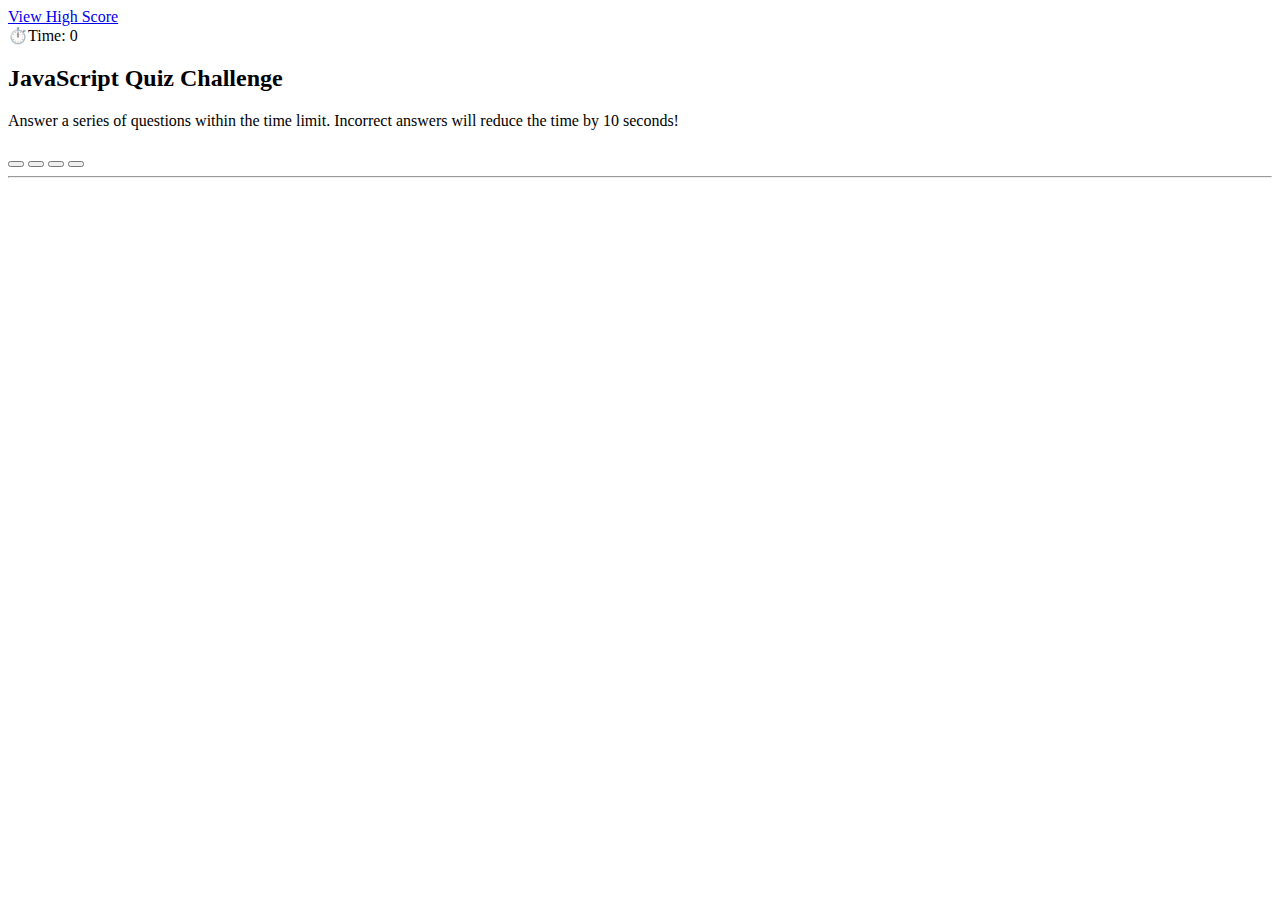
==== index.html @ 651bf3c4 "html commit" ====
<!DOCTYPE html>
<html lang="en">

<head>
    <meta charset="UTF-8">
    <meta name="viewport" content="width=device-width, initial-scale=1.0">
    <title>JavaScript Code Quiz</title>
</head>

<body>
    <section id="container">

        <header>
            <a id="viewHighScore" href="assets/highscore.html"> View High Score</a>
            <div id="timer">⏱️Time: <span id="timeLeft">0</span></div>
        </header>

        <main>
            <div id="start">
                <h2 id="title">JavaScript Quiz Challenge</h2>
                <p>Answer a series of questions within the time limit. Incorrect answers will reduce the time by 10
                    seconds!</p>
            </div>
        </main>

        <section id="question-container">
            <h2 id="question"></h2>
            <div id="options">
                <button id="option0" class="option-btn"></button>
                <button id="option1" class="option-btn"></button>
                <button id="option2" class="option-btn"></button>
                <button id="option3" class="option-btn"></button>
                <hr>
                <p id="answer-check"></p>
            </div>
        </section>

        <section hidden id="summary">
            <h2>All done! Your final score is <span id="score"></span> !</h2>
            <form action="assets/highscore.html"></form>
            <label for="initials">Enter your initials:</label>
            <input type="text" id="intials">
            <button id="submit-btn" class="btn">Submit</button>
        </section>
    </section>
</body>

</html>
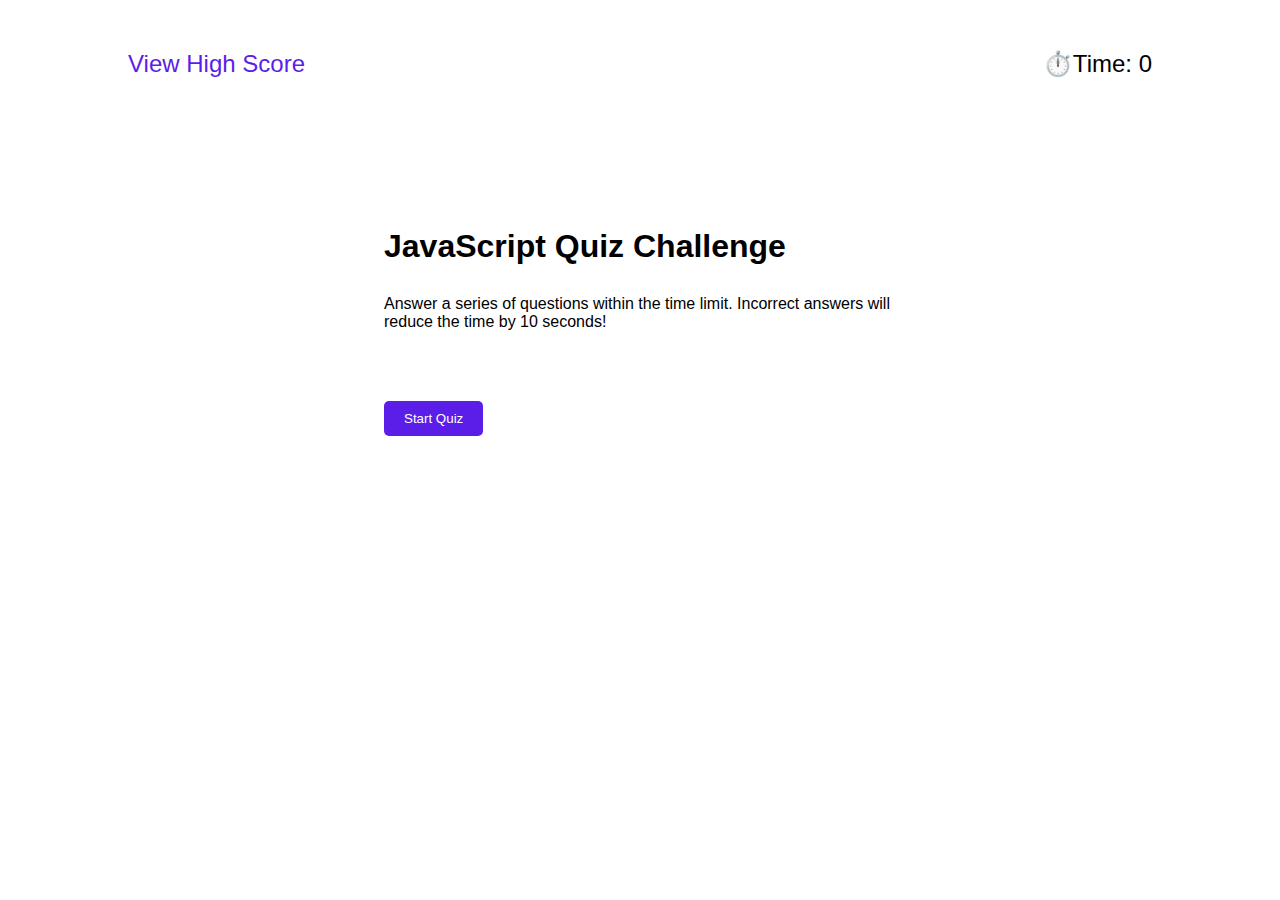
==== commit e6d7bed1: "initial css and javascript commit" ====
--- a/index.html
+++ b/index.html
@@ -5,25 +5,26 @@
     <meta charset="UTF-8">
     <meta name="viewport" content="width=device-width, initial-scale=1.0">
     <title>JavaScript Code Quiz</title>
+    <link rel="stylesheet" type="text/css" href="assets/style.css" />
 </head>
 
 <body>
+    
+    <header>
+        <a id="viewHighScore" href="assets/highscore.html"> View High Score</a>
+        <div id="timer">⏱️Time: <span id="timeLeft">0</span></div>
+    </header>
+    
     <section id="container">
-
-        <header>
-            <a id="viewHighScore" href="assets/highscore.html"> View High Score</a>
-            <div id="timer">⏱️Time: <span id="timeLeft">0</span></div>
-        </header>
-
         <main>
             <div id="start">
                 <h2 id="title">JavaScript Quiz Challenge</h2>
-                <p>Answer a series of questions within the time limit. Incorrect answers will reduce the time by 10
-                    seconds!</p>
+                <p id="description">Answer a series of questions within the time limit. Incorrect answers will reduce the time by 10 seconds!</p>
+                <button id="start-btn" class="btn">Start Quiz</button>
             </div>
         </main>
 
-        <section id="question-container">
+        <section hidden id="question-container">
             <h2 id="question"></h2>
             <div id="options">
                 <button id="option0" class="option-btn"></button>
--- a/assets/style.css
+++ b/assets/style.css
@@ -0,0 +1,70 @@
+/* universal styling */
+* {
+    font-family: Arial, Helvetica, sans-serif;
+    box-sizing: border-box;
+    margin: 0;
+    text-decoration: none;
+}
+
+:root {
+    --pur500: #5b1ee9;
+    --pur700: #3411af;
+}
+
+header {
+    display: flex;
+    justify-content: space-between;
+    margin: auto;
+    width: 80%;
+    padding: 50px 0;
+    font-size: 1.5em;
+}
+
+#viewHighScore {
+    color: var(--pur500);
+}
+
+#viewHighScore:hover {
+    /* background-color: yellow; */
+    color: var(--pur700);
+    font-weight: bold;
+}
+
+body {
+    background-color: #ffffff;
+}
+
+#container {
+    /* background-color: yellow; */
+    width: 40%;
+    margin: 0 auto;
+    margin-top: 100px;
+}
+
+#title {
+    font-size: 2em;
+}
+
+#description {
+    margin-top: 30px;
+    margin-bottom: 70px;
+}
+
+.btn {
+    background-color: var(--pur500);
+    border: none;
+    border-radius: 5px;
+    padding: 10px 20px;
+    color: white;
+}
+
+.btn:hover {
+    background-color: var(--pur700);
+}
+
+#hs-container {
+    background-color: yellow;
+    width: 40%;
+    margin: 0 auto;
+    /* margin-top: 100px; */
+}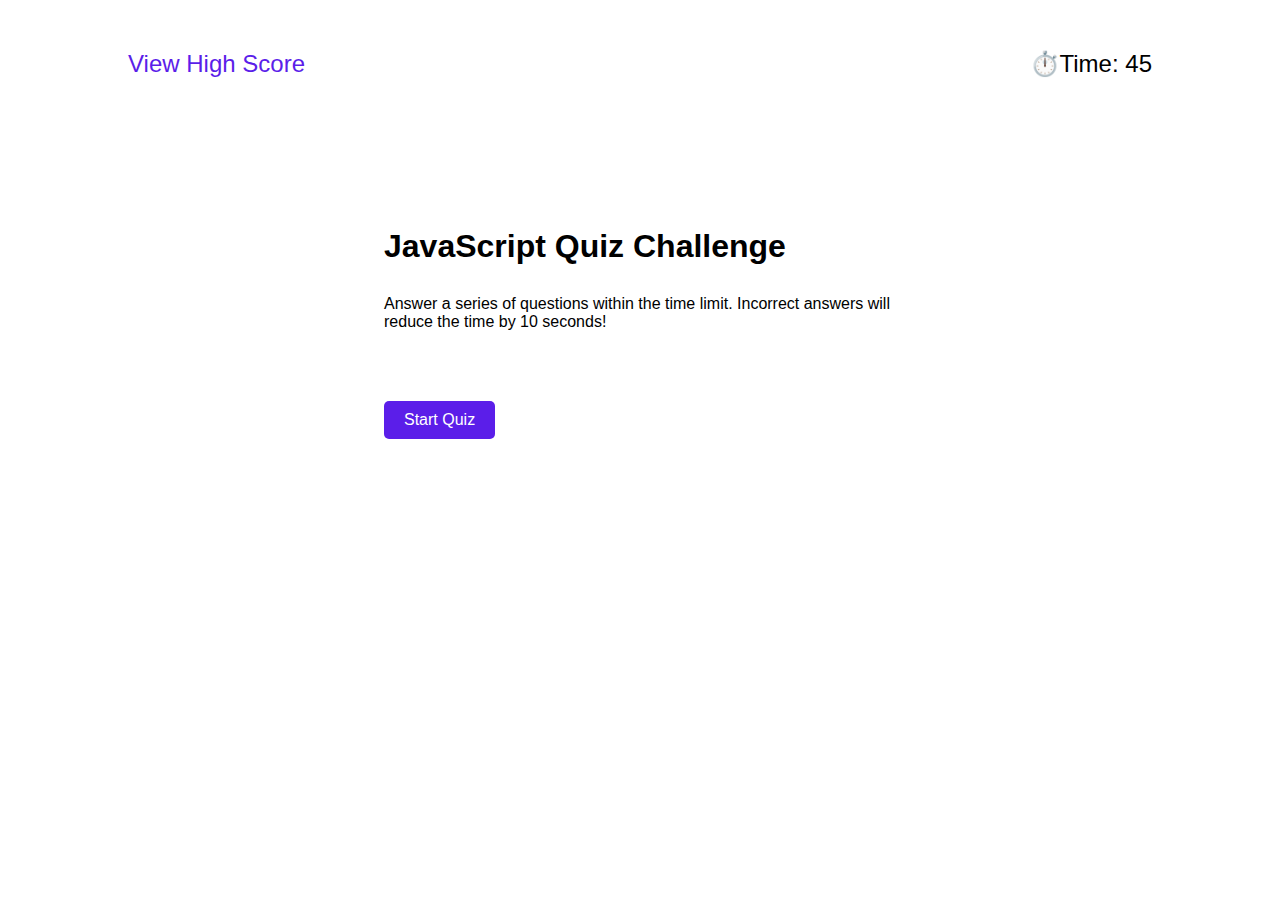
==== commit 6594f01e: "time counts down on start button" ====
--- a/index.html
+++ b/index.html
@@ -9,28 +9,29 @@
 </head>
 
 <body>
-    
+
     <header>
         <a id="viewHighScore" href="assets/highscore.html"> View High Score</a>
-        <div id="timer">⏱️Time: <span id="timeLeft">0</span></div>
+        <div>⏱️Time: <span id="time-left">45</span></div>
     </header>
-    
+
     <section id="container">
         <main>
-            <div id="start">
+            <div id="starter">
                 <h2 id="title">JavaScript Quiz Challenge</h2>
-                <p id="description">Answer a series of questions within the time limit. Incorrect answers will reduce the time by 10 seconds!</p>
-                <button id="start-btn" class="btn">Start Quiz</button>
+                <p id="description">Answer a series of questions within the time limit. Incorrect answers will reduce
+                    the time by 10 seconds!</p>
+                <button id="start-btn" class="button">Start Quiz</button>
             </div>
         </main>
 
         <section hidden id="question-container">
             <h2 id="question"></h2>
             <div id="options">
-                <button id="option0" class="option-btn"></button>
-                <button id="option1" class="option-btn"></button>
-                <button id="option2" class="option-btn"></button>
-                <button id="option3" class="option-btn"></button>
+                <button id="option-A" class="option-btn"></button>
+                <button id="option-B" class="option-btn"></button>
+                <button id="option-C" class="option-btn"></button>
+                <button id="option-D" class="option-btn"></button>
                 <hr>
                 <p id="answer-check"></p>
             </div>
@@ -38,12 +39,15 @@
 
         <section hidden id="summary">
             <h2>All done! Your final score is <span id="score"></span> !</h2>
-            <form action="assets/highscore.html"></form>
-            <label for="initials">Enter your initials:</label>
-            <input type="text" id="intials">
-            <button id="submit-btn" class="btn">Submit</button>
+            <form action="assets/highscore.html">
+                <label for="initials">Enter your initials:</label>
+                <input type="text" id="initials">
+                <button id="submit-btn" class="button">Submit</button>
+            </form>
         </section>
     </section>
+
+    <script src="assets/questions.js"></script>
 </body>
 
 </html>--- a/assets/style.css
+++ b/assets/style.css
@@ -25,7 +25,6 @@
 }
 
 #viewHighScore:hover {
-    /* background-color: yellow; */
     color: var(--pur700);
     font-weight: bold;
 }
@@ -35,7 +34,6 @@
 }
 
 #container {
-    /* background-color: yellow; */
     width: 40%;
     margin: 0 auto;
     margin-top: 100px;
@@ -50,15 +48,18 @@
     margin-bottom: 70px;
 }
 
-.btn {
+.button {
     background-color: var(--pur500);
+    font-size: 1em;
     border: none;
     border-radius: 5px;
     padding: 10px 20px;
     color: white;
+    cursor: pointer;
+    transition: 0.2s;
 }
 
-.btn:hover {
+.button:hover {
     background-color: var(--pur700);
 }
 
@@ -66,5 +67,5 @@
     background-color: yellow;
     width: 40%;
     margin: 0 auto;
-    /* margin-top: 100px; */
+    margin-top: 100px;
 }